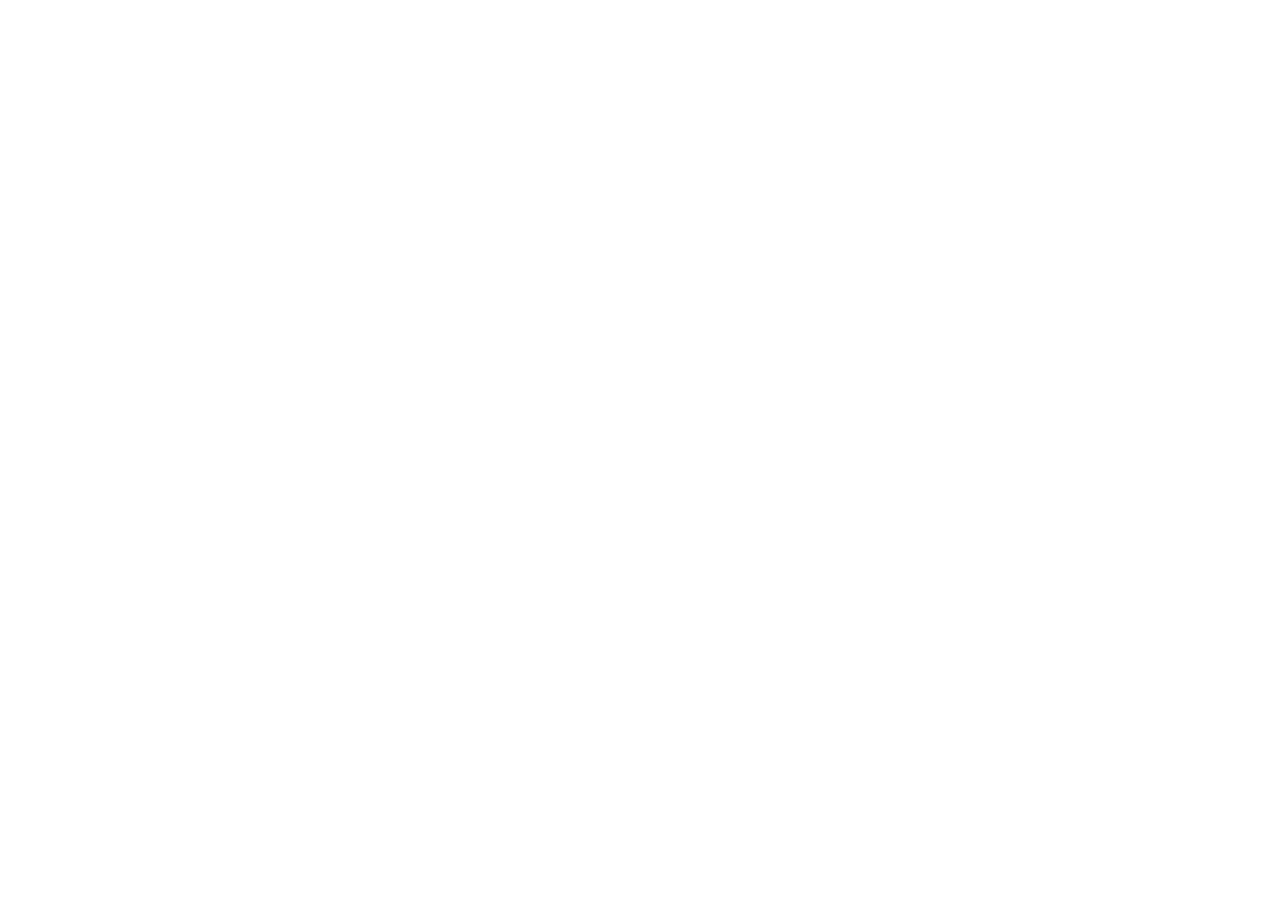
==== frontend-2-practice/index.html @ 60b6c116 "Initial commit" ====
<!DOCTYPE html>
<html lang="ru">
  <head>
    <meta charset="UTF-8" />
    <meta name="viewport" content="width=device-width, initial-scale=1.0" />
    <title>Выбор даты и времени</title>
    <link rel="stylesheet" href="styles.css" />
  </head>
  <body>
    <div class="page">
      <!-- Перенесите вашу верстку. Удалите статичные данные. Подключите скрипт -->
    </div>
  </body>
</html>
---- frontend-2-practice/styles.css ----
/* Стили страницы.
   Скопируйте с предудущей практики. */

* {
  margin: 0;
  padding: 0;
  box-sizing: border-box;
}

body {
  min-height: 100vh;
  font-family: sans-serif;
}
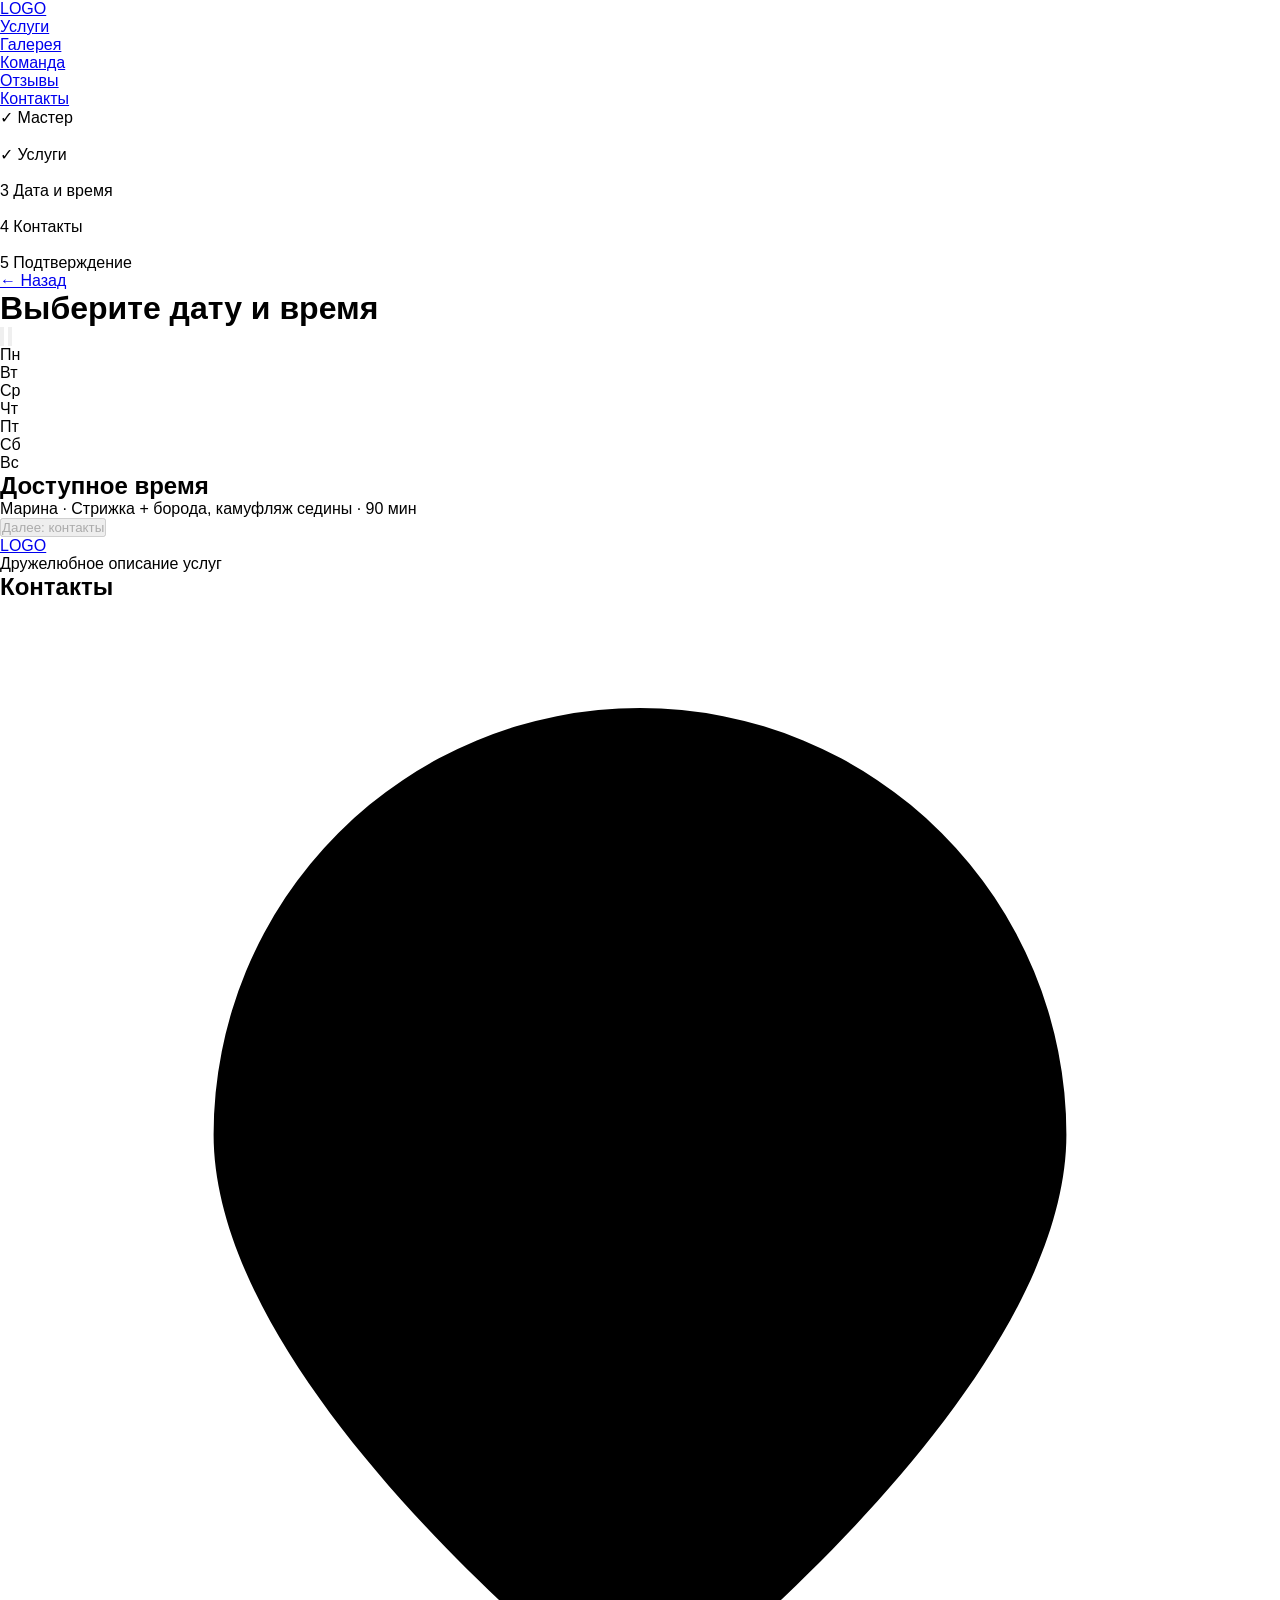
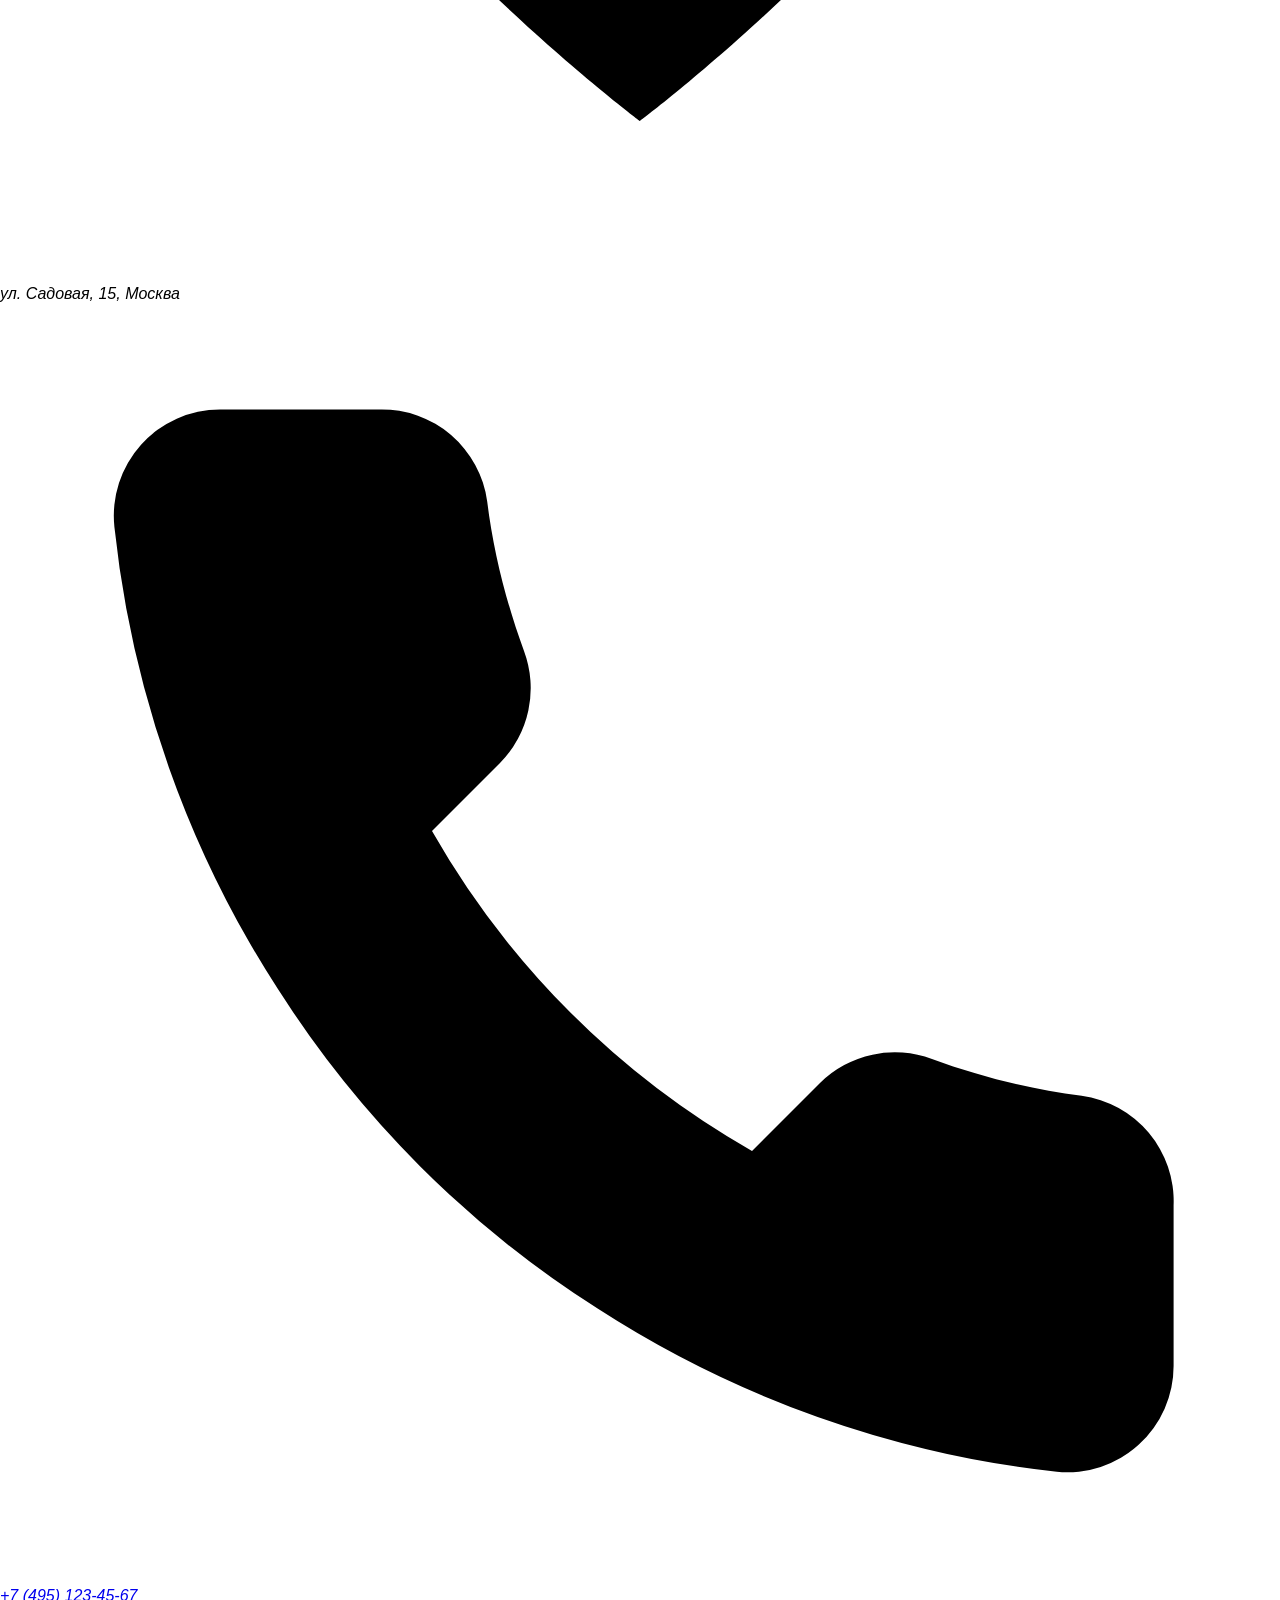
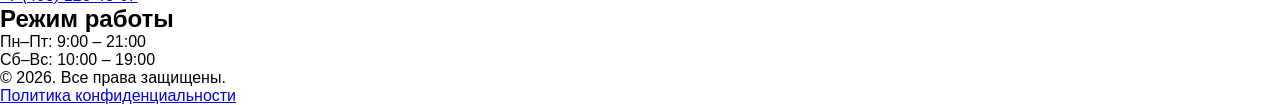
==== commit e1197399: "Задание 2. JavaScript" ====
--- a/frontend-2-practice/index.html
+++ b/frontend-2-practice/index.html
@@ -1,14 +1,144 @@
 <!DOCTYPE html>
 <html lang="ru">
-  <head>
-    <meta charset="UTF-8" />
-    <meta name="viewport" content="width=device-width, initial-scale=1.0" />
-    <title>Выбор даты и времени</title>
-    <link rel="stylesheet" href="styles.css" />
-  </head>
-  <body>
-    <div class="page">
-      <!-- Перенесите вашу верстку. Удалите статичные данные. Подключите скрипт -->
+<head>
+  <meta charset="UTF-8">
+  <meta name="viewport" content="width=device-width, initial-scale=1.0">
+  <title>Выбор даты и времени — запись в барбершоп</title>
+  <link rel="preconnect" href="https://fonts.googleapis.com">
+  <link rel="preconnect" href="https://fonts.gstatic.com" crossorigin>
+  <link rel="stylesheet" href="https://fonts.googleapis.com/css2?family=DM+Sans:wght@500;700&family=Inter:wght@400;700&display=swap">
+  <link rel="stylesheet" href="styles.css">
+</head>
+<body class="page">
+
+  <header class="site-header">
+    <a class="logo" href="#">LOGO</a>
+    <nav class="site-nav" aria-label="Основное меню">
+      <ul class="site-nav__list">
+        <li><a class="site-nav__link" href="#">Услуги</a></li>
+        <li><a class="site-nav__link" href="#">Галерея</a></li>
+        <li><a class="site-nav__link" href="#">Команда</a></li>
+        <li><a class="site-nav__link" href="#">Отзывы</a></li>
+        <li><a class="site-nav__link" href="#">Контакты</a></li>
+      </ul>
+    </nav>
+  </header>
+
+  <nav class="booking-steps" aria-label="Шаги записи">
+    <ol class="booking-steps__list">
+      <li class="booking-steps__item booking-steps__item--done">
+        <span class="booking-steps__number">✓</span>
+        <span class="booking-steps__label">Мастер</span>
+      </li>
+      <li class="booking-steps__line booking-steps__line--done" aria-hidden="true"></li>
+      <li class="booking-steps__item booking-steps__item--done">
+        <span class="booking-steps__number">✓</span>
+        <span class="booking-steps__label">Услуги</span>
+      </li>
+      <li class="booking-steps__line booking-steps__line--done" aria-hidden="true"></li>
+      <li class="booking-steps__item booking-steps__item--current" aria-current="step">
+        <span class="booking-steps__number">3</span>
+        <span class="booking-steps__label">Дата и время</span>
+      </li>
+      <li class="booking-steps__line" aria-hidden="true"></li>
+      <li class="booking-steps__item">
+        <span class="booking-steps__number">4</span>
+        <span class="booking-steps__label">Контакты</span>
+      </li>
+      <li class="booking-steps__line" aria-hidden="true"></li>
+      <li class="booking-steps__item">
+        <span class="booking-steps__number">5</span>
+        <span class="booking-steps__label">Подтверждение</span>
+      </li>
+    </ol>
+  </nav>
+
+  <main class="booking">
+    <div class="booking__heading">
+      <a class="booking__back" href="#">← Назад</a>
+      <h1 class="booking__title">Выберите дату и время</h1>
     </div>
-  </body>
-</html>+
+    <div class="booking__picker">
+      <section class="calendar" aria-labelledby="calendar-title">
+        <div class="calendar__header">
+          <h2 class="calendar__month" id="calendar-title"></h2>
+          <div class="calendar__controls">
+            <button class="calendar__arrow calendar__arrow--prev" type="button" aria-label="Предыдущий месяц">
+              <svg class="calendar__arrow-icon" viewBox="0 0 14 14" aria-hidden="true"><path d="M8.75 3.5 5.25 7l3.5 3.5"/></svg>
+            </button>
+            <button class="calendar__arrow calendar__arrow--next" type="button" aria-label="Следующий месяц">
+              <svg class="calendar__arrow-icon" viewBox="0 0 14 14" aria-hidden="true"><path d="M5.25 3.5 8.75 7l-3.5 3.5"/></svg>
+            </button>
+          </div>
+        </div>
+
+        <ul class="calendar__weekdays" aria-hidden="true">
+          <li class="calendar__weekday">Пн</li>
+          <li class="calendar__weekday">Вт</li>
+          <li class="calendar__weekday">Ср</li>
+          <li class="calendar__weekday">Чт</li>
+          <li class="calendar__weekday">Пт</li>
+          <li class="calendar__weekday">Сб</li>
+          <li class="calendar__weekday">Вс</li>
+        </ul>
+
+        <!-- Дни рисует script.js -->
+        <div class="calendar__days"></div>
+      </section>
+
+      <section class="time-slots" aria-labelledby="slots-title">
+        <h2 class="time-slots__title" id="slots-title">Доступное время</h2>
+        <!-- Слоты рисует script.js -->
+        <div class="time-slots__grid"></div>
+      </section>
+    </div>
+
+    <div class="booking__footer">
+      <div class="booking__summary">
+        <p class="booking__services">Марина · Стрижка + борода, камуфляж седины · 90 мин</p>
+        <p class="booking__datetime"></p>
+      </div>
+      <button class="button booking__next" type="button" disabled>Далее: контакты</button>
+    </div>
+  </main>
+
+  <footer class="site-footer">
+    <div class="site-footer__columns">
+      <div class="site-footer__column">
+        <a class="logo logo--footer" href="#">LOGO</a>
+        <p class="site-footer__text">Дружелюбное описание услуг</p>
+      </div>
+
+      <div class="site-footer__column">
+        <h2 class="site-footer__heading">Контакты</h2>
+        <address class="site-footer__contacts">
+          <p class="site-footer__contact">
+            <svg class="site-footer__icon" viewBox="0 0 16 16" aria-hidden="true"><path d="M13.33 6.67c0 3.33-5.33 7.33-5.33 7.33S2.67 10 2.67 6.67a5.33 5.33 0 1 1 10.66 0Z"/><circle cx="8" cy="6.67" r="2"/></svg>
+            ул. Садовая, 15, Москва
+          </p>
+          <a class="site-footer__contact site-footer__phone" href="tel:+74951234567">
+            <svg class="site-footer__icon" viewBox="0 0 16 16" aria-hidden="true"><path d="M14.67 11.28v2a1.33 1.33 0 0 1-1.46 1.33 13.2 13.2 0 0 1-5.74-2.04 13 13 0 0 1-4-4A13.2 13.2 0 0 1 1.43 2.8 1.33 1.33 0 0 1 2.75 1.33h2A1.33 1.33 0 0 1 6.09 2.48c.08.64.24 1.27.46 1.87a1.33 1.33 0 0 1-.3 1.4l-.85.85a10.67 10.67 0 0 0 4 4l.85-.85a1.33 1.33 0 0 1 1.4-.3c.6.22 1.23.38 1.87.46a1.33 1.33 0 0 1 1.15 1.37Z"/></svg>
+            +7 (495) 123-45-67
+          </a>
+        </address>
+      </div>
+
+      <div class="site-footer__column">
+        <h2 class="site-footer__heading">Режим работы</h2>
+        <ul class="site-footer__hours">
+          <li class="site-footer__text-light">Пн–Пт: 9:00 – 21:00</li>
+          <li class="site-footer__text-light">Сб–Вс: 10:00 – 19:00</li>
+        </ul>
+      </div>
+    </div>
+
+    <div class="site-footer__bottom">
+      <p class="site-footer__copyright">© 2026. Все права защищены.</p>
+      <a class="site-footer__policy" href="#">Политика конфиденциальности</a>
+    </div>
+  </footer>
+
+  <script src="script.js"></script>
+</body>
+</html>
